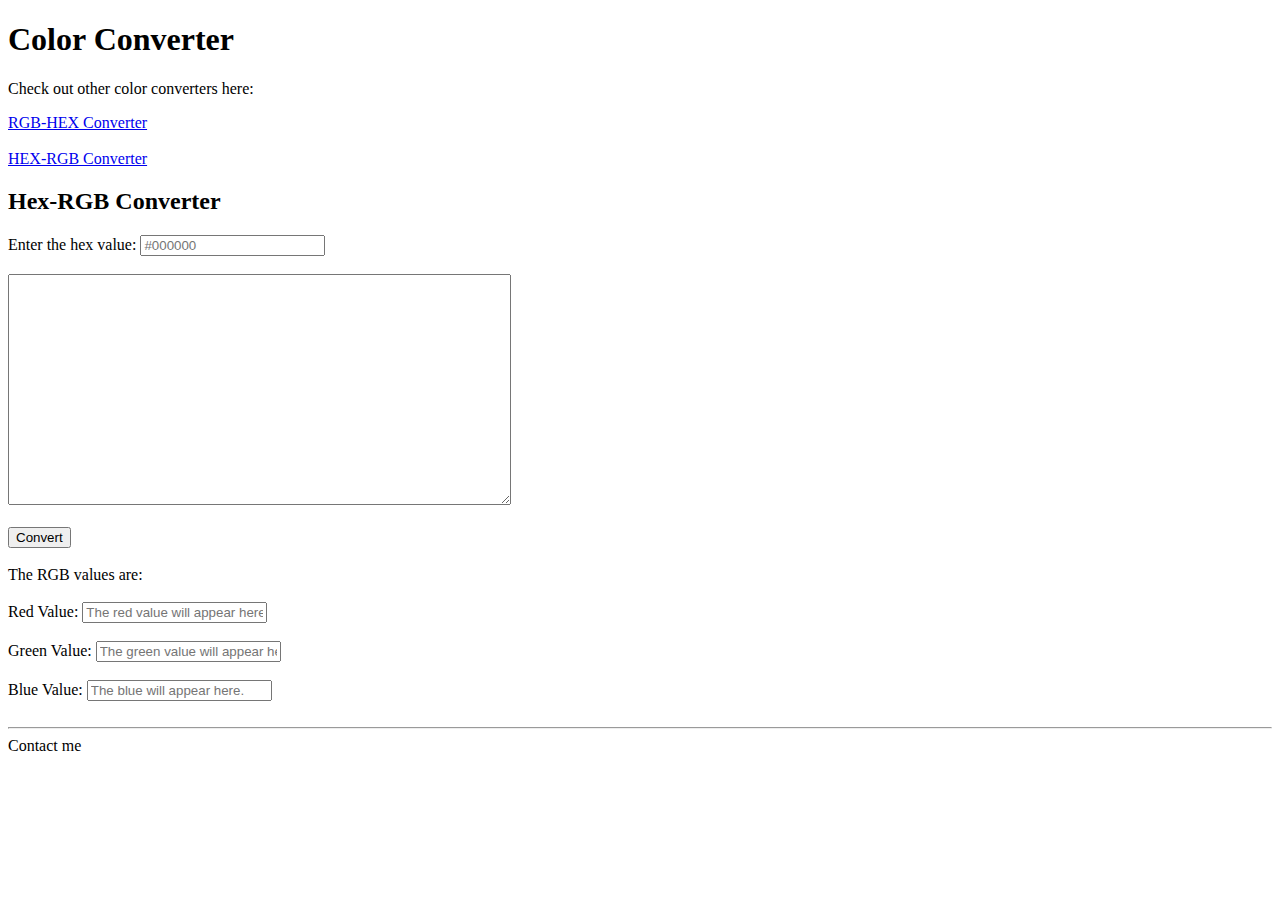
==== Hex-RGB.html @ a07d7d66 "initial logic commit" ====
<!DOCTYPE html>
<html lang="en">
<head>
  <meta charset="UTF-8">
  <meta name="viewport" content="width=device-width, initial-scale=1.0">
  <script defer src="./Hex-RGB.js"></script>
  <title>Color Converter</title>
</head>
<body>
  <header>
    <h1>Color Converter</h1>
  </header>
  
  <nav>
    <p>Check out other color converters here:</p>
    <a href= "./RGB-HEX.html">RGB-HEX Converter</a>
    <br><br>
    <a href= "#">HEX-RGB Converter</a>            
  </nav>

  <main>
    <h2>Hex-RGB Converter</h2>
    <label for="hex-input">Enter the hex value:</label>
    <input type="text" id="hex-input" placeholder="#000000"></input>
    <br><br>
    <textarea type="text" id="output-color" rows="15" cols="60"></textarea>
    <br><br>
    <input type="button" id="convert-button" value= "Convert">
    <br><br>
    <label for="hex-value">The RGB values are: </label><br><br>
    <label for="red">Red Value: </label>
    <input type="text" id="red" placeholder="The red value will appear here."></input>
    <br><br>
    <label for="green">Green Value: </label>
    <input type="text" id="green" placeholder="The green value will appear here."></input>
    <br><br>
    <label for="blue">Blue Value: </label>
    <input type="text" id="blue" placeholder="The blue will appear here."></input>
    <br><br>    
  </main>
  <hr>

  <footer>
    Contact me



  </footer>

  
</body>
</html>
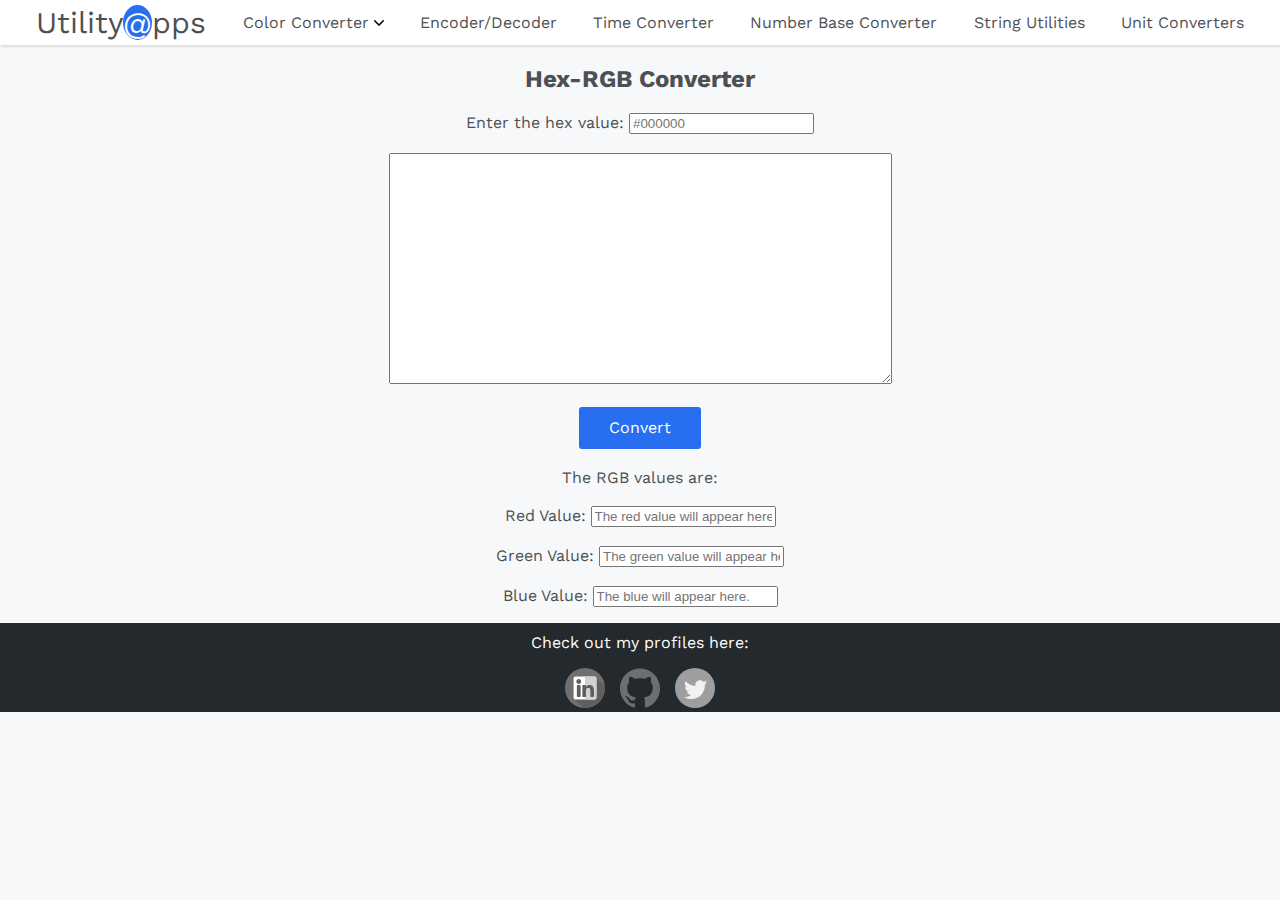
==== commit 724d245b: "navbar,footer added" ====
--- a/Hex-RGB.html
+++ b/Hex-RGB.html
@@ -3,22 +3,42 @@
 <head>
   <meta charset="UTF-8">
   <meta name="viewport" content="width=device-width, initial-scale=1.0">
+  <link rel="stylesheet" href="./commonstyles.css">
+  <link rel="preconnect" href="https://fonts.gstatic.com">
+<link href="https://fonts.googleapis.com/css2?family=Work+Sans:wght@300;400&display=swap" rel="stylesheet">
   <script defer src="./Hex-RGB.js"></script>
   <title>Color Converter</title>
 </head>
 <body>
-  <header>
-    <h1>Color Converter</h1>
+  <header class="navbar">
+    <div style="font-size: 30px;">Utility<span style="background-color: rgb(39, 110, 241);color:white;border-radius: 50%;">@</span>pps</div>
+    
+    <div class="dropdown-nav">Color Converter <span><img class="dropdown-arrow" src="Images/down-arrow.svg"></span>
+      <div class="dropdown-content">
+        <a href="#">Hex-RGB Converter</a>
+        <a href="./RGB-HEX.html">RGB-Hex Converter</a>
+        </div>
+      </div>
+
+      <div class="other-websites">
+        <a href="https://my-encoder-decoder.netlify.app/base64encode" target="_blank">Encoder/Decoder</a>
+      </div>
+      <div class="other-websites">
+        <a href="https://my-time-stamp-converter.netlify.app/epochtohuman" target="_blank">Time Converter</a>
+      </div> 
+      <div class="other-websites">
+        <a href="https://my-number-base-converter.netlify.app/decimaltobinary" target="_blank">Number Base Converter</a>
+      </div>
+      <div class="other-websites">
+        <a href="https://my-string-utilities.netlify.app/stringutilities" target="_blank">String Utilities</a>
+      </div>
+      <div class="other-websites">
+        <a href="#" >Unit Converters</a>
+      </div >      
   </header>
-  
-  <nav>
-    <p>Check out other color converters here:</p>
-    <a href= "./RGB-HEX.html">RGB-HEX Converter</a>
-    <br><br>
-    <a href= "#">HEX-RGB Converter</a>            
-  </nav>
 
   <main>
+    <div style="text-align: center;">
     <h2>Hex-RGB Converter</h2>
     <label for="hex-input">Enter the hex value:</label>
     <input type="text" id="hex-input" placeholder="#000000"></input>
@@ -29,22 +49,24 @@
     <br><br>
     <label for="hex-value">The RGB values are: </label><br><br>
     <label for="red">Red Value: </label>
-    <input type="text" id="red" placeholder="The red value will appear here."></input>
+    <input type="text" id="red" placeholder="The red value will appear here." cols="30"></input>
     <br><br>
     <label for="green">Green Value: </label>
     <input type="text" id="green" placeholder="The green value will appear here."></input>
     <br><br>
     <label for="blue">Blue Value: </label>
     <input type="text" id="blue" placeholder="The blue will appear here."></input>
-    <br><br>    
+  </div>    
   </main>
-  <hr>
-
-  <footer>
-    Contact me
-
-
-
+  <footer style="background-color:#24292e;">
+    <div class="footer-info" style="text-align: center;color:white;">
+      <p style="padding-top: 10px;">Check out my profiles here:</p>
+       <div class="footer-logo" >
+         <a href="https://www.linkedin.com/in/subham-mitra/" target="_blank"><img src="Images/linkedin.svg"></a>
+         <a style="margin-left: 10px;margin-right: 10px;" href="https://github.com/subham2107" target="_blank"><img src="Images/github.svg"></a>
+         <a href="https://twitter.com/subham2107" target="_blank"><img src="Images/twitter.svg"></a>
+        </div>
+    </div>
   </footer>
 
   
--- a/commonstyles.css
+++ b/commonstyles.css
@@ -0,0 +1,126 @@
+body{
+  margin:0;
+  background-color: #f6f8fa;
+  font-family: 'Work Sans', sans-serif;
+  color:rgb(77, 80, 83);
+}
+#encode-button,
+#decode-button,
+#generate-button,
+#convert-button {
+  background-color: #276ef1;
+  color: #fff;
+  font-size: 16px;
+  line-height: 1.4;
+  padding: 10px 30px;
+  border-radius: 3px;
+  cursor: pointer;
+  border: none;
+  font-family: inherit;
+      
+}
+
+#reset-button {
+background-color: #f12e27;
+color: #fff;
+font-size: 16px;
+line-height: 1.4;
+padding: 10px 30px;
+border-radius: 3px;
+cursor: pointer;
+border: none;
+font-family: inherit;
+
+}
+.dropdown-content a {
+  display: block;
+  text-decoration: none;
+  min-width: 180px;
+  padding-left: 10px;
+  padding-right: 10px;
+  line-height: 40px;
+  color:#555555;
+  background-color: #f6f8fa;
+  box-shadow: 1px 2px 2px rgb(0 0 0 / 10%), -1px -1px 2px rgb(0 0 0 / 8%);
+}
+
+.dropdown-content{
+  display: none;
+}
+
+.dropdown-nav:hover .dropdown-content{
+      display: block;
+      position: absolute;
+} 
+
+.dropdown-nav:hover{
+  cursor: pointer;
+  color:#388bfd;
+}
+
+.other-websites a{
+  color:rgb(77, 80, 83);;
+  text-decoration: none;
+}
+
+.other-websites a:hover{
+  color:#388bfd;
+  text-decoration:underline;
+}
+
+.navbar {
+      display: flex;
+      justify-content: space-evenly;
+      align-content: center;
+      line-height: 45px;
+      background-color: white;
+      position: sticky;
+      top: 0;
+      box-shadow: 1px 2px 2px rgb(0 0 0 / 10%), -1px -1px 2px rgb(0 0 0 / 8%);
+      
+} 
+
+/*.main-content{
+  display:flex;
+  justify-content: center;
+  flex-direction: column;
+  align-items: center;
+ /* max-height: 600px;
+  min-height: 600px;
+  max-width: 600px;
+  min-width: 600px;
+  margin: 0 auto;
+  display:inline;
+  margin: 0 auto;
+} */
+
+.dropdown-arrow{
+  height: 10px;
+  width: 10px
+}
+
+
+.content-info{
+  margin: auto;
+  max-width: 1000px;    
+}
+
+.content-info a{
+  color:rgb(77, 80, 83);;
+  text-decoration: none;
+}
+.content-info a:hover{
+  text-decoration:underline;
+
+}
+
+.footer-logo img{
+  height: 40px;
+  width: 40px;
+  filter: grayscale(100%);
+}
+
+.footer-logo img:hover{
+  filter: grayscale(0%);
+  
+}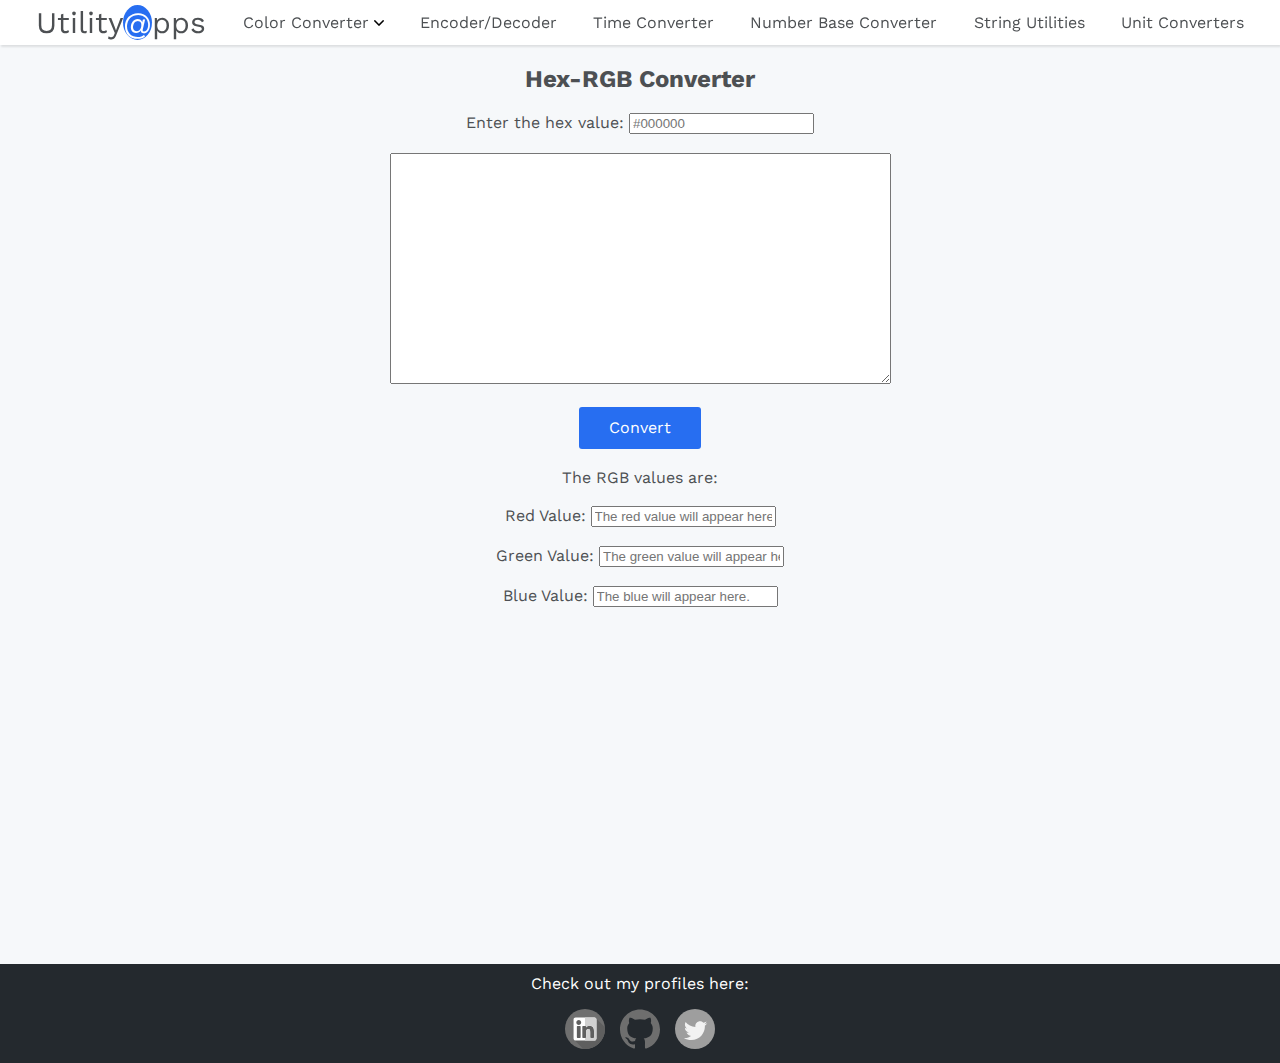
==== commit aa6b7863: "footer improved" ====
--- a/Hex-RGB.html
+++ b/Hex-RGB.html
@@ -38,6 +38,7 @@
   </header>
 
   <main>
+    <div class="non-footer">
     <div style="text-align: center;">
     <h2>Hex-RGB Converter</h2>
     <label for="hex-input">Enter the hex value:</label>
@@ -58,6 +59,9 @@
     <input type="text" id="blue" placeholder="The blue will appear here."></input>
   </div>    
   </main>
+</div>
+
+  <div class="footer-wrapper">
   <footer style="background-color:#24292e;">
     <div class="footer-info" style="text-align: center;color:white;">
       <p style="padding-top: 10px;">Check out my profiles here:</p>
@@ -68,6 +72,7 @@
         </div>
     </div>
   </footer>
+</div>
 
   
 </body>
--- a/commonstyles.css
+++ b/commonstyles.css
@@ -4,6 +4,7 @@
   font-family: 'Work Sans', sans-serif;
   color:rgb(77, 80, 83);
 }
+
 #encode-button,
 #decode-button,
 #generate-button,
@@ -114,6 +115,18 @@
 
 }
 
+.footer-wrapper{
+  min-height: 45px;
+}
+
+.non-footer {
+  min-height: calc(100vh - 17px);
+}
+
+.footer-logo{
+  padding-bottom: 10px;
+}
+
 .footer-logo img{
   height: 40px;
   width: 40px;
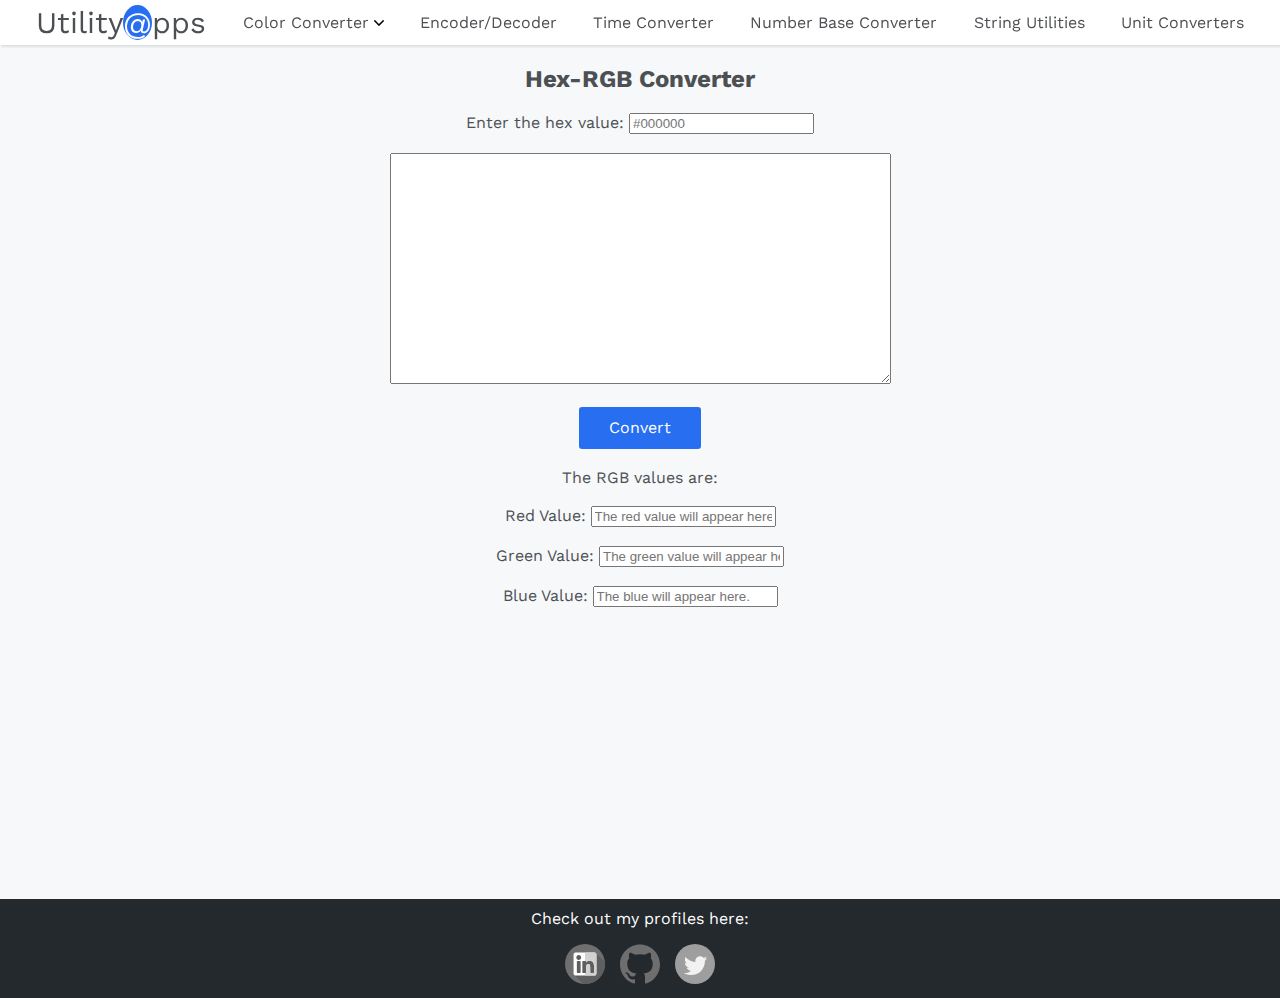
==== commit d0319456: "footer improve" ====
--- a/Hex-RGB.html
+++ b/Hex-RGB.html
@@ -10,6 +10,7 @@
   <title>Color Converter</title>
 </head>
 <body>
+  <div class="non-footer">
   <header class="navbar">
     <div style="font-size: 30px;">Utility<span style="background-color: rgb(39, 110, 241);color:white;border-radius: 50%;">@</span>pps</div>
     
@@ -38,7 +39,7 @@
   </header>
 
   <main>
-    <div class="non-footer">
+    
     <div style="text-align: center;">
     <h2>Hex-RGB Converter</h2>
     <label for="hex-input">Enter the hex value:</label>
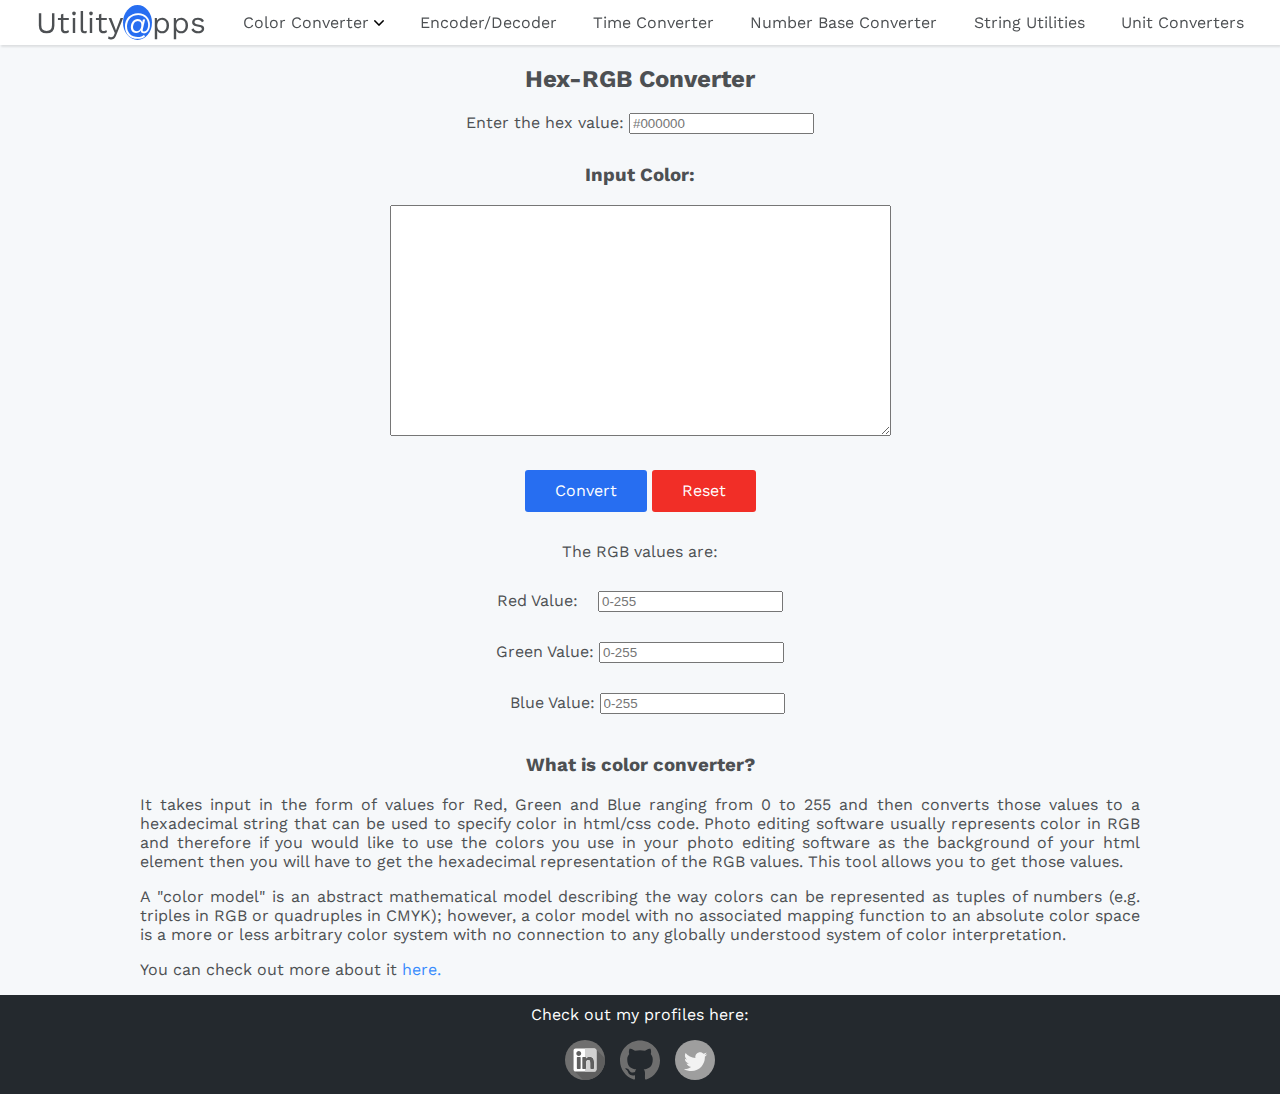
==== commit a591abff: "changed design" ====
--- a/Hex-RGB.html
+++ b/Hex-RGB.html
@@ -12,7 +12,7 @@
 <body>
   <div class="non-footer">
   <header class="navbar">
-    <div style="font-size: 30px;">Utility<span style="background-color: rgb(39, 110, 241);color:white;border-radius: 50%;">@</span>pps</div>
+    <div style="font-size: 30px;"><a style="color:rgb(77, 80, 83);text-decoration: none;" href="https://my-utility-tools.netlify.app/" target="_blank">Utility<span style="background-color: rgb(39, 110, 241);color:white;border-radius: 50%;">@</span>pps</a></div>
     
     <div class="dropdown-nav">Color Converter <span><img class="dropdown-arrow" src="Images/down-arrow.svg"></span>
       <div class="dropdown-content">
@@ -38,28 +38,45 @@
       </div >      
   </header>
 
-  <main>
-    
-    <div style="text-align: center;">
+  <main class="main-content">  
     <h2>Hex-RGB Converter</h2>
+    <div style="margin-bottom: 30px;">
     <label for="hex-input">Enter the hex value:</label>
     <input type="text" id="hex-input" placeholder="#000000"></input>
-    <br><br>
+  </div>
+  <h3>Input Color:</h3>
+  <div style="margin-bottom: 30px;">
     <textarea type="text" id="output-color" rows="15" cols="60"></textarea>
-    <br><br>
+  </div>
+  <div style="margin-bottom: 30px;">
     <input type="button" id="convert-button" value= "Convert">
-    <br><br>
-    <label for="hex-value">The RGB values are: </label><br><br>
+    <input type="button" id="reset-button" value= "Reset">
+  </div>
+  <div style="margin-bottom: 30px;">
+    <label for="hex-value">The RGB values are: </label>
+    </div>
+    <div style="margin-bottom: 30px;">
     <label for="red">Red Value: </label>
-    <input type="text" id="red" placeholder="The red value will appear here." cols="30"></input>
-    <br><br>
+    <input style="margin-left: 15px;" type="text" id="red" placeholder="0-255" ></input>
+  </div>
+  <div style="margin-bottom: 30px;">
     <label for="green">Green Value: </label>
-    <input type="text" id="green" placeholder="The green value will appear here."></input>
-    <br><br>
-    <label for="blue">Blue Value: </label>
-    <input type="text" id="blue" placeholder="The blue will appear here."></input>
+    <input type="text" id="green" placeholder="0-255"></input>
+  </div>
+  <div style="margin-bottom: 30px;">
+    <label style="margin-left: 14px;" for="blue">Blue Value: </label>
+    <input type="text" id="blue" placeholder="0-255"></input>
   </div>    
   </main>
+  <section>
+    <div class="content-info" style="text-align: justify;">
+    <h3 style="padding-top: 10px;text-align: center;">What is color converter?</h3>
+    <p>It takes input in the form of values for Red, Green and Blue ranging from 0 to 255 and then converts those values to a hexadecimal string that can be used to specify color in html/css code. Photo editing software usually represents color in RGB and therefore if you would like to use the colors you use in your photo editing software as the background of your html element then you will have to get the hexadecimal representation of the RGB values. This tool allows you to get those values.</p>
+      <p>A "color model" is an abstract mathematical model describing the way colors can be represented as tuples of numbers (e.g. triples in RGB or quadruples in CMYK); however, a color model with no associated mapping function to an absolute color space is a more or less arbitrary color system with no connection to any globally understood system of color interpretation. </p>
+     <p>You can check out more about it 
+       <a style="color:#388bfd;" href ="https://en.wikipedia.org/wiki/Color_space" target="_blank">here.</a></p>
+      </div> 
+    </section>
 </div>
 
   <div class="footer-wrapper">
--- a/commonstyles.css
+++ b/commonstyles.css
@@ -1,15 +1,27 @@
 body{
-  margin:0;
-  background-color: #f6f8fa;
-  font-family: 'Work Sans', sans-serif;
-  color:rgb(77, 80, 83);
+    margin:0;
+    background-color: #f6f8fa;
+    font-family: 'Work Sans', sans-serif;
+    color:rgb(77, 80, 83);
 }
-
 #encode-button,
 #decode-button,
 #generate-button,
 #convert-button {
-  background-color: #276ef1;
+    background-color: #276ef1;
+    color: #fff;
+    font-size: 16px;
+    line-height: 1.4;
+    padding: 10px 30px;
+    border-radius: 3px;
+    cursor: pointer;
+    border: none;
+    font-family: inherit;
+        
+}
+
+#reset-button {
+  background-color: #f12e27;
   color: #fff;
   font-size: 16px;
   line-height: 1.4;
@@ -18,122 +30,129 @@
   cursor: pointer;
   border: none;
   font-family: inherit;
-      
+  
 }
+  .dropdown-content a {
+    display: block;
+    text-decoration: none;
+    min-width: 180px;
+    padding-left: 10px;
+    padding-right: 10px;
+    line-height: 40px;
+    color:#555555;
+    background-color: #f6f8fa;
+    box-shadow: 1px 2px 2px rgb(0 0 0 / 10%), -1px -1px 2px rgb(0 0 0 / 8%);
+  }
+  
+  .dropdown-content{
+    display: none;
+  }
+  
+  .dropdown-nav:hover .dropdown-content{
+        display: block;
+        position: absolute;
+  } 
 
-#reset-button {
-background-color: #f12e27;
-color: #fff;
-font-size: 16px;
-line-height: 1.4;
-padding: 10px 30px;
-border-radius: 3px;
-cursor: pointer;
-border: none;
-font-family: inherit;
+  .dropdown-nav:hover{
+    cursor: pointer;
+    color:#388bfd;
+  }
 
-}
-.dropdown-content a {
-  display: block;
-  text-decoration: none;
-  min-width: 180px;
-  padding-left: 10px;
-  padding-right: 10px;
-  line-height: 40px;
-  color:#555555;
-  background-color: #f6f8fa;
-  box-shadow: 1px 2px 2px rgb(0 0 0 / 10%), -1px -1px 2px rgb(0 0 0 / 8%);
-}
+  .other-websites a {
+    color:rgb(77, 80, 83);
+    text-decoration: none;
+  }
 
-.dropdown-content{
-  display: none;
-}
+  .other-websites a:hover{
+    color:#388bfd;
+    text-decoration:underline;
+  }
 
-.dropdown-nav:hover .dropdown-content{
-      display: block;
-      position: absolute;
-} 
+  .navbar {
+    /*added flex wrap..change in all*/
+        display: flex;
+        justify-content: space-evenly;
+        align-items: center;
+        flex-wrap: wrap;
+        align-content: center;
+        line-height: 45px;
+        background-color: white;
+        position: sticky;
+        top: 0;
+        box-shadow: 1px 2px 2px rgb(0 0 0 / 10%), -1px -1px 2px rgb(0 0 0 / 8%);
+        
+  } 
 
-.dropdown-nav:hover{
-  cursor: pointer;
-  color:#388bfd;
-}
+  /*.main-content{
+    display:flex;
+    justify-content: center;
+    flex-direction: column;
+    align-items: center;
+   /* max-height: 600px;
+    min-height: 600px;
+    max-width: 600px;
+    min-width: 600px;
+    margin: 0 auto;
+    display:inline;
+    margin: 0 auto;
+  } */
 
-.other-websites a{
-  color:rgb(77, 80, 83);;
-  text-decoration: none;
-}
-
-.other-websites a:hover{
-  color:#388bfd;
-  text-decoration:underline;
-}
-
-.navbar {
-      display: flex;
-      justify-content: space-evenly;
-      align-content: center;
-      line-height: 45px;
-      background-color: white;
-      position: sticky;
-      top: 0;
-      box-shadow: 1px 2px 2px rgb(0 0 0 / 10%), -1px -1px 2px rgb(0 0 0 / 8%);
-      
-} 
-
-/*.main-content{
-  display:flex;
-  justify-content: center;
-  flex-direction: column;
-  align-items: center;
- /* max-height: 600px;
-  min-height: 600px;
-  max-width: 600px;
-  min-width: 600px;
-  margin: 0 auto;
-  display:inline;
-  margin: 0 auto;
-} */
-
-.dropdown-arrow{
-  height: 10px;
-  width: 10px
-}
+  .dropdown-arrow{
+    height: 10px;
+    width: 10px
+  }
 
 
-.content-info{
-  margin: auto;
-  max-width: 1000px;    
-}
+  .content-info{
+    margin: auto;
+    max-width: 1000px;    
+  }
 
-.content-info a{
-  color:rgb(77, 80, 83);;
-  text-decoration: none;
-}
-.content-info a:hover{
-  text-decoration:underline;
+  .content-info a{
+    color:rgb(77, 80, 83);;
+    text-decoration: none;
+  }
+  .content-info a:hover{
+    text-decoration:underline;
 
-}
+  }
 
-.footer-wrapper{
-  min-height: 45px;
-}
+  .main-content{
+    text-align: center;
+  }
 
-.non-footer {
-  min-height: calc(100vh - 17px);
-}
+  .footer-wrapper{
+    min-height: 45px;
+  }
 
-.footer-logo{
-  padding-bottom: 10px;
-}
+  .non-footer {
+    min-height: calc(100vh - 17px);
+  }
 
-.footer-logo img{
-  height: 40px;
-  width: 40px;
-  filter: grayscale(100%);
-}
+  .footer-logo{
+    padding-bottom: 10px;
+  }
 
-.footer-logo img:hover{
-  filter: grayscale(0%);
-  
+  .footer-logo img{
+    height: 40px;
+    width: 40px;
+    filter: grayscale(100%);
+  }
+
+  .footer-logo img:hover{
+    filter: grayscale(0%);
+    
+  }
+
+  @media screen and (max-width: 925px){
+
+  textarea{
+    height: 100px;
+    width: 300px;
+
+  }
+  .content-info{
+    margin: auto;
+    max-width: 500px;    
+  }
 }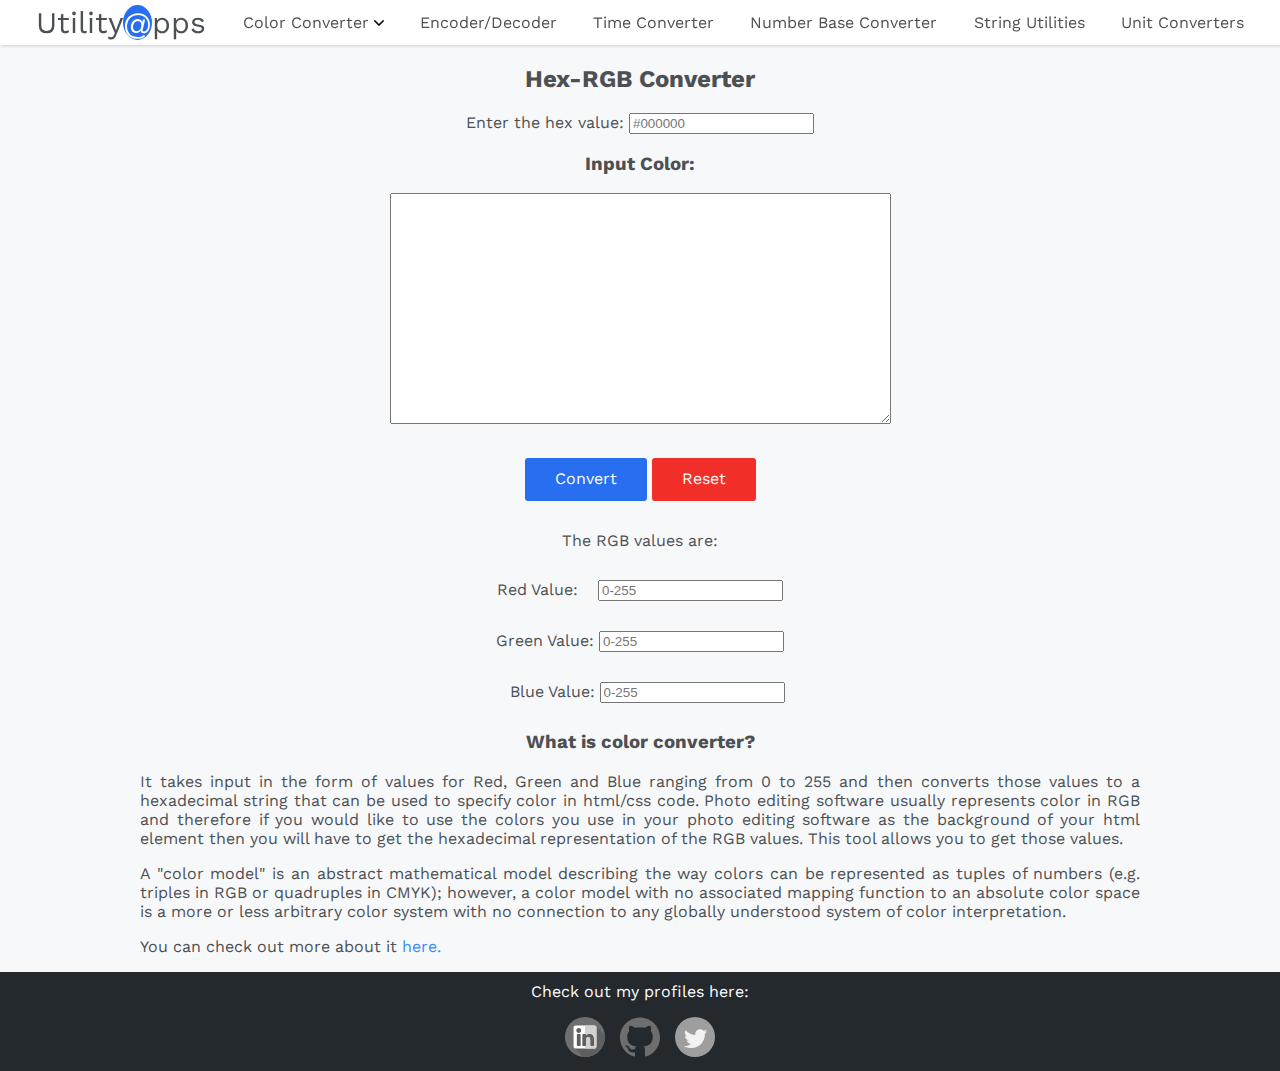
==== commit 2c41e26b: "responsive" ====
--- a/Hex-RGB.html
+++ b/Hex-RGB.html
@@ -34,19 +34,20 @@
         <a href="https://my-string-utilities.netlify.app/stringutilities" target="_blank">String Utilities</a>
       </div>
       <div class="other-websites">
-        <a href="#" >Unit Converters</a>
-      </div >      
+        <a href="https://my-unit-converter.netlify.app/temperature.html" target="_blank" >Unit Converters</a>
+      </div >     
   </header>
 
-  <main class="main-content">  
-    <h2>Hex-RGB Converter</h2>
-    <div style="margin-bottom: 30px;">
+  <main >  
+    <h2 style="text-align: center;">Hex-RGB Converter</h2>
+    <div class="input-output">
+    <div >
     <label for="hex-input">Enter the hex value:</label>
     <input type="text" id="hex-input" placeholder="#000000"></input>
   </div>
-  <h3>Input Color:</h3>
+  <h3 style="text-align: center;">Input Color:</h3>
   <div style="margin-bottom: 30px;">
-    <textarea type="text" id="output-color" rows="15" cols="60"></textarea>
+    <textarea type="text" id="output-color" rows="15" cols="60" readonly></textarea>
   </div>
   <div style="margin-bottom: 30px;">
     <input type="button" id="convert-button" value= "Convert">
@@ -57,16 +58,17 @@
     </div>
     <div style="margin-bottom: 30px;">
     <label for="red">Red Value: </label>
-    <input style="margin-left: 15px;" type="text" id="red" placeholder="0-255" ></input>
+    <input style="margin-left: 15px;" type="text" id="red" placeholder="0-255" readonly></input>
   </div>
   <div style="margin-bottom: 30px;">
     <label for="green">Green Value: </label>
-    <input type="text" id="green" placeholder="0-255"></input>
+    <input type="text" id="green" placeholder="0-255" readonly></input>
   </div>
-  <div style="margin-bottom: 30px;">
+  <div>
     <label style="margin-left: 14px;" for="blue">Blue Value: </label>
-    <input type="text" id="blue" placeholder="0-255"></input>
-  </div>    
+    <input type="text" id="blue" placeholder="0-255" readonly></input>
+  </div> 
+    </div>   
   </main>
   <section>
     <div class="content-info" style="text-align: justify;">
--- a/commonstyles.css
+++ b/commonstyles.css
@@ -83,19 +83,12 @@
         
   } 
 
-  /*.main-content{
+  .input-output{
     display:flex;
+    flex-direction: column;
     justify-content: center;
-    flex-direction: column;
     align-items: center;
-   /* max-height: 600px;
-    min-height: 600px;
-    max-width: 600px;
-    min-width: 600px;
-    margin: 0 auto;
-    display:inline;
-    margin: 0 auto;
-  } */
+  }
 
   .dropdown-arrow{
     height: 10px;
@@ -117,9 +110,7 @@
 
   }
 
-  .main-content{
-    text-align: center;
-  }
+
 
   .footer-wrapper{
     min-height: 45px;
@@ -144,15 +135,63 @@
     
   }
 
-  @media screen and (max-width: 925px){
+ 
 
+@media screen and (max-width: 1045px){
+
+  
+  .content-info{
+    margin: auto;
+    max-width: 800px;    
+  }
+}
+
+@media screen and (max-width: 830px){
+
+  
+  .content-info{
+    margin: auto;
+    max-width: 600px;    
+  }
+}
+
+@media screen and (max-width: 625px){
+
+  
   textarea{
-    height: 100px;
-    width: 300px;
+    height: 90px;
+    width: 270px;
 
   }
   .content-info{
     margin: auto;
-    max-width: 500px;    
+    max-width: 400px;    
   }
-}+}
+
+@media screen and (max-width: 430px){
+
+  
+  textarea{
+    height: 70px;
+    width: 210px;
+
+  }
+  .content-info{
+    margin: auto;
+    max-width: 300px;    
+  }
+}
+
+@media screen and (max-width: 365px){
+
+  #hex-input{
+    width:70px;
+  }
+
+  .content-info{
+    margin: auto;
+    max-width: 280px;    
+  }
+}
+
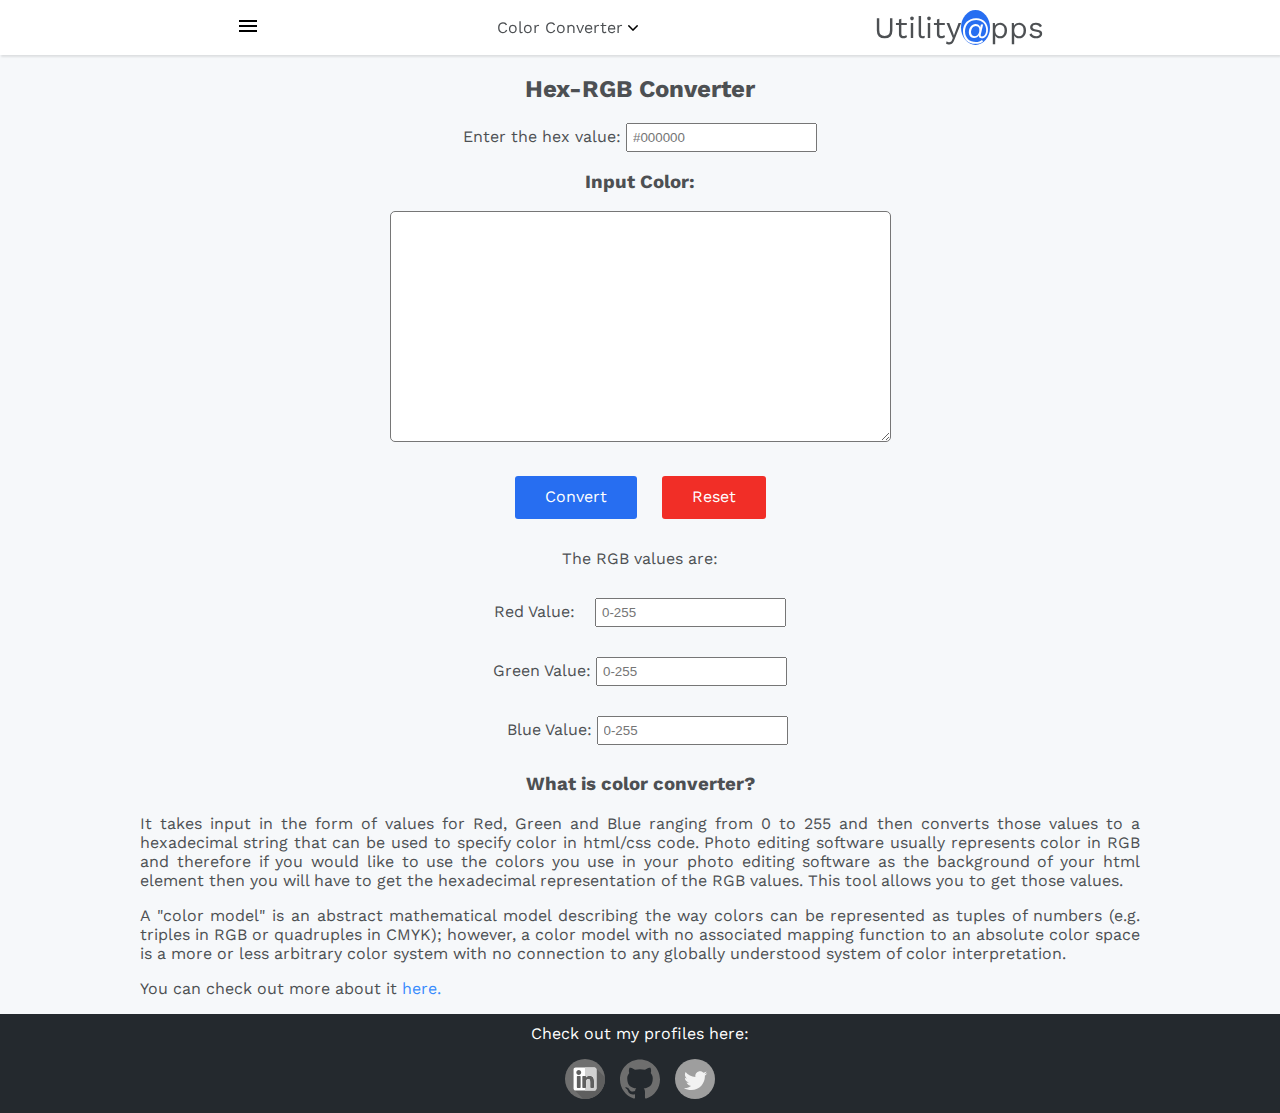
==== commit 1edbe99e: "improved layout" ====
--- a/Hex-RGB.html
+++ b/Hex-RGB.html
@@ -12,7 +12,16 @@
 <body>
   <div class="non-footer">
   <header class="navbar">
-    <div style="font-size: 30px;"><a style="color:rgb(77, 80, 83);text-decoration: none;" href="https://my-utility-tools.netlify.app/" target="_blank">Utility<span style="background-color: rgb(39, 110, 241);color:white;border-radius: 50%;">@</span>pps</a></div>
+    <div class="dropdown-nav" ><img id="hamburger" style="margin-top: 14px;" src ="Images/menu-24px.svg">
+      <div class="dropdown-content">
+        <a href="https://my-encoder-decoder.netlify.app/base64encode" target="_blank">Encoder/Decoder</a>
+        <a href="https://my-string-utilities.netlify.app/stringutilities" target="_blank">String Utilities</a>
+        <a href="https://my-time-stamp-converter.netlify.app/epochtohuman" target="_blank">Time Converter</a>
+        <a href="https://my-unit-converter.netlify.app/temperature.html" target="_blank" >Unit Converters</a>
+        <a href="https://my-number-base-converter.netlify.app/decimaltobinary" target="_blank">Number Base Converter</a>
+
+      </div>
+    </div>
     
     <div class="dropdown-nav">Color Converter <span><img class="dropdown-arrow" src="Images/down-arrow.svg"></span>
       <div class="dropdown-content">
@@ -21,21 +30,8 @@
         </div>
       </div>
 
-      <div class="other-websites">
-        <a href="https://my-encoder-decoder.netlify.app/base64encode" target="_blank">Encoder/Decoder</a>
-      </div>
-      <div class="other-websites">
-        <a href="https://my-time-stamp-converter.netlify.app/epochtohuman" target="_blank">Time Converter</a>
-      </div> 
-      <div class="other-websites">
-        <a href="https://my-number-base-converter.netlify.app/decimaltobinary" target="_blank">Number Base Converter</a>
-      </div>
-      <div class="other-websites">
-        <a href="https://my-string-utilities.netlify.app/stringutilities" target="_blank">String Utilities</a>
-      </div>
-      <div class="other-websites">
-        <a href="https://my-unit-converter.netlify.app/temperature.html" target="_blank" >Unit Converters</a>
-      </div >     
+      <div class="util"><a style="color:rgb(77, 80, 83);text-decoration: none;" href="https://my-utility-tools.netlify.app/" target="_blank">Utility<span style="background-color: rgb(39, 110, 241);color:white;border-radius: 50%;">@</span>pps</a></div>
+         
   </header>
 
   <main >  
@@ -43,7 +39,7 @@
     <div class="input-output">
     <div >
     <label for="hex-input">Enter the hex value:</label>
-    <input type="text" id="hex-input" placeholder="#000000"></input>
+    <input type="text" id="hex-input" maxlength="7" placeholder="#000000"></input>
   </div>
   <h3 style="text-align: center;">Input Color:</h3>
   <div style="margin-bottom: 30px;">
--- a/commonstyles.css
+++ b/commonstyles.css
@@ -30,7 +30,16 @@
   cursor: pointer;
   border: none;
   font-family: inherit;
-  
+  margin-left: 20px;
+}
+
+.util{
+  font-size: 30px;
+}
+
+#hamburger:active{
+  background-color:#d4d4d4;
+
 }
   .dropdown-content a {
     display: block;
@@ -47,6 +56,11 @@
   .dropdown-content{
     display: none;
   }
+
+  .dropdown-content a:hover{
+    color:#388bfd;
+    background-color: #e7e7e7; 
+  }
   
   .dropdown-nav:hover .dropdown-content{
         display: block;
@@ -58,14 +72,13 @@
     color:#388bfd;
   }
 
-  .other-websites a {
-    color:rgb(77, 80, 83);
-    text-decoration: none;
-  }
-
-  .other-websites a:hover{
-    color:#388bfd;
-    text-decoration:underline;
+  textarea{
+    border-radius: 5px;
+  }
+
+  input{
+    padding: 5px;
+    
   }
 
   .navbar {
@@ -172,14 +185,14 @@
 @media screen and (max-width: 430px){
 
   
-  textarea{
-    height: 70px;
-    width: 210px;
-
-  }
+  
   .content-info{
     margin: auto;
     max-width: 300px;    
+  }
+
+  .util{
+    font-size: 22px;
   }
 }
 
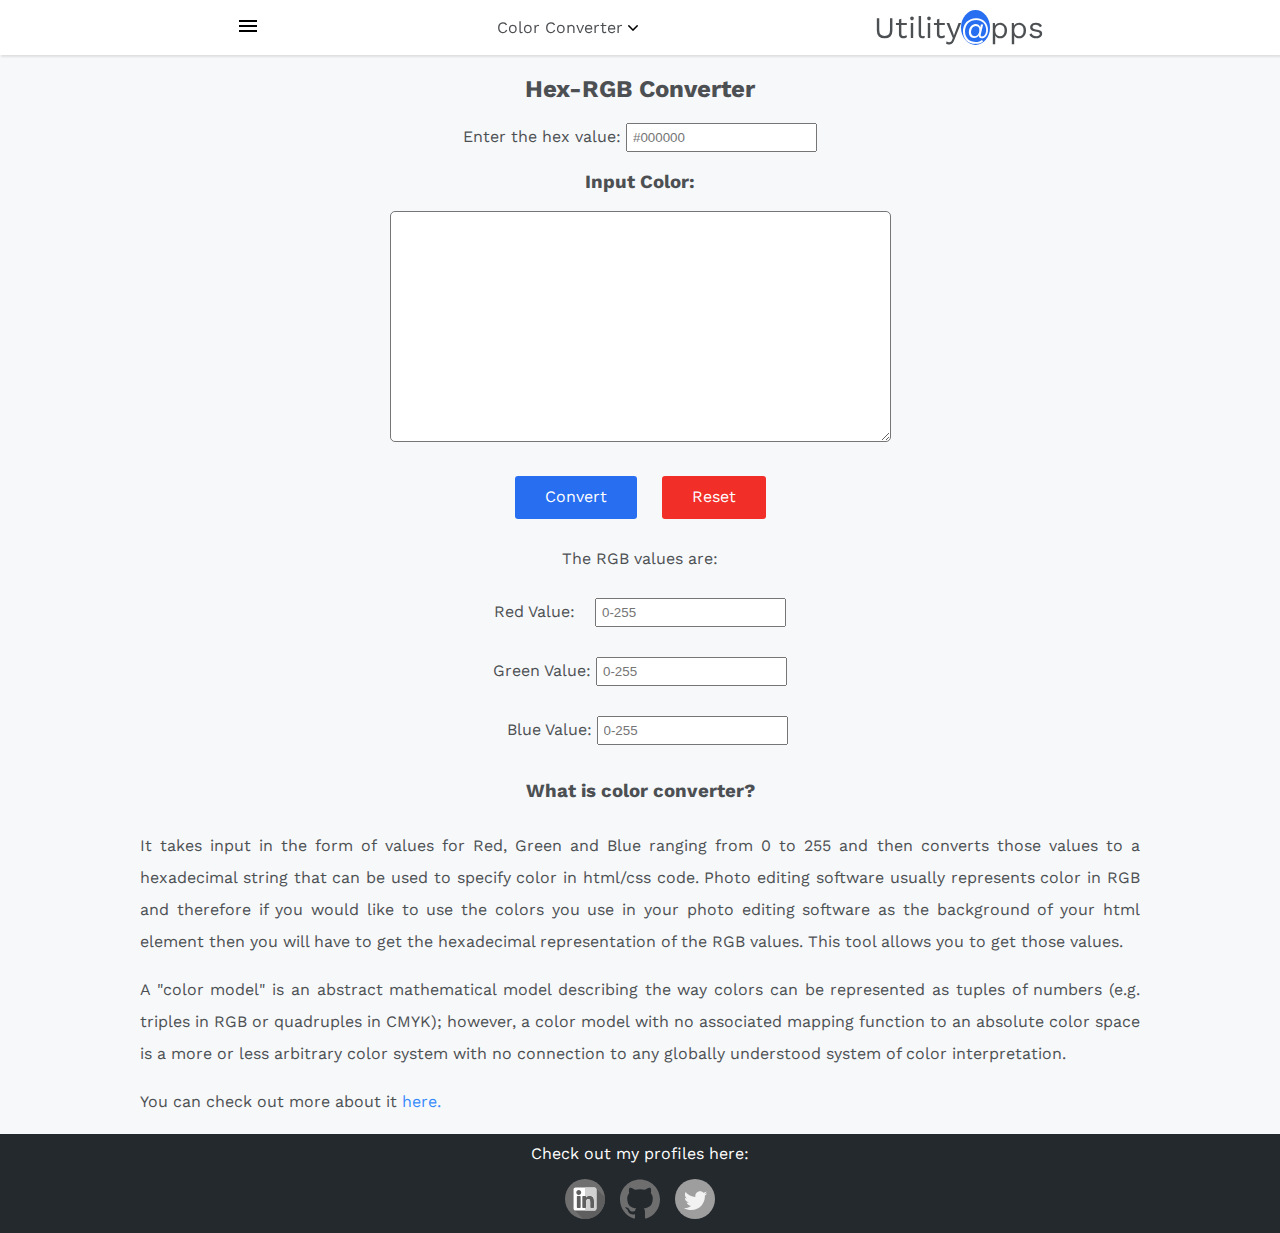
==== commit 01c8214d: "dropdown improved" ====
--- a/Hex-RGB.html
+++ b/Hex-RGB.html
@@ -14,12 +14,12 @@
   <header class="navbar">
     <div class="dropdown-nav" ><img id="hamburger" style="margin-top: 14px;" src ="Images/menu-24px.svg">
       <div class="dropdown-content">
+        
+        <a href="https://my-string-utilities.netlify.app/stringutilities" target="_blank">String Utilities</a>
+        <a href="https://my-unit-converter.netlify.app/temperature.html" target="_blank" >Unit Converter</a>
+        <a href="https://my-time-stamp-converter.netlify.app/epochtohuman" target="_blank">Time Converter</a>
+        <a href="https://my-number-base-converter.netlify.app/decimaltobinary" target="_blank">Base Converter</a>
         <a href="https://my-encoder-decoder.netlify.app/base64encode" target="_blank">Encoder/Decoder</a>
-        <a href="https://my-string-utilities.netlify.app/stringutilities" target="_blank">String Utilities</a>
-        <a href="https://my-time-stamp-converter.netlify.app/epochtohuman" target="_blank">Time Converter</a>
-        <a href="https://my-unit-converter.netlify.app/temperature.html" target="_blank" >Unit Converters</a>
-        <a href="https://my-number-base-converter.netlify.app/decimaltobinary" target="_blank">Number Base Converter</a>
-
       </div>
     </div>
     
--- a/commonstyles.css
+++ b/commonstyles.css
@@ -111,7 +111,8 @@
 
   .content-info{
     margin: auto;
-    max-width: 1000px;    
+    max-width: 1000px;   
+    line-height: 2; 
   }
 
   .content-info a{
